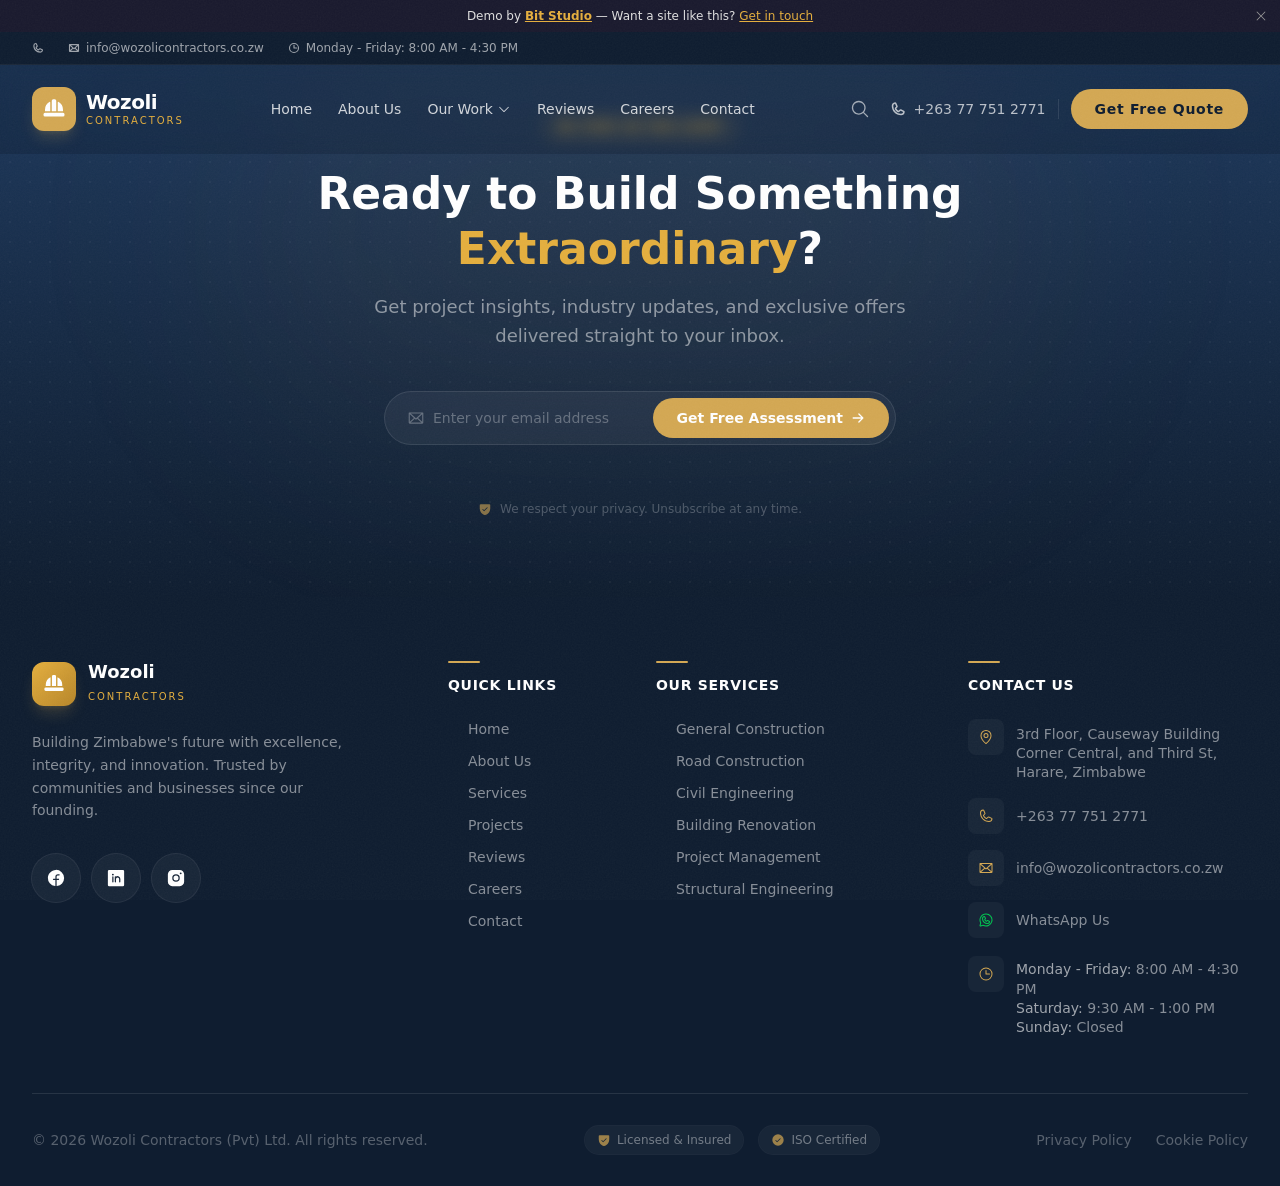
==== index.html @ b837f7a2 "Bit Studio deploy" ====
<!DOCTYPE html>
<html lang="en">
  <head>
    <meta charset="UTF-8" />
    <link rel="icon" type="image/svg+xml" href="/favicon.svg" />
    <meta name="viewport" content="width=device-width, initial-scale=1.0" />
    <meta name="description" content="Marine Centre has been Zimbabwe's Yamaha outboard agent and boat dealership for over four decades. Every lake, since '78." />
    <meta name="keywords" content="Marine Centre, Yamaha outboard Zimbabwe, boat dealership Harare, Kariba boats" />
    <meta property="og:title" content="Marine Centre — Every Zimbabwean Lake, Since '78" />
    <meta property="og:description" content="Zimbabwe's heritage Yamaha outboard agent and boat dealership." />
    <meta property="og:image" content="https://images.unsplash.com/photo-1504307651254-35680f356dfd?w=1200" />
    <meta property="og:type" content="website" />
    <meta name="twitter:card" content="summary_large_image" />
    <title>Marine Centre — Yamaha Outboards & Boats | Zimbabwe</title>
    <link rel="preconnect" href="https://fonts.googleapis.com" />
    <link rel="preconnect" href="https://fonts.gstatic.com" crossorigin />
    <link href="https://fonts.googleapis.com/css2?family=Newsreader:ital,wght@0,400;0,500;0,600;0,700;1,400;1,500&family=Inter:wght@300;400;500;600;700&family=JetBrains+Mono:wght@400;500&display=swap" rel="stylesheet" />
    <script type="module" crossorigin src="/assets/index-SXyRCr3o.js"></script>
    <link rel="stylesheet" crossorigin href="/assets/index-DjnCHHVt.css">
  </head>
  <body>
    <div id="root"></div>
  </body>
</html>
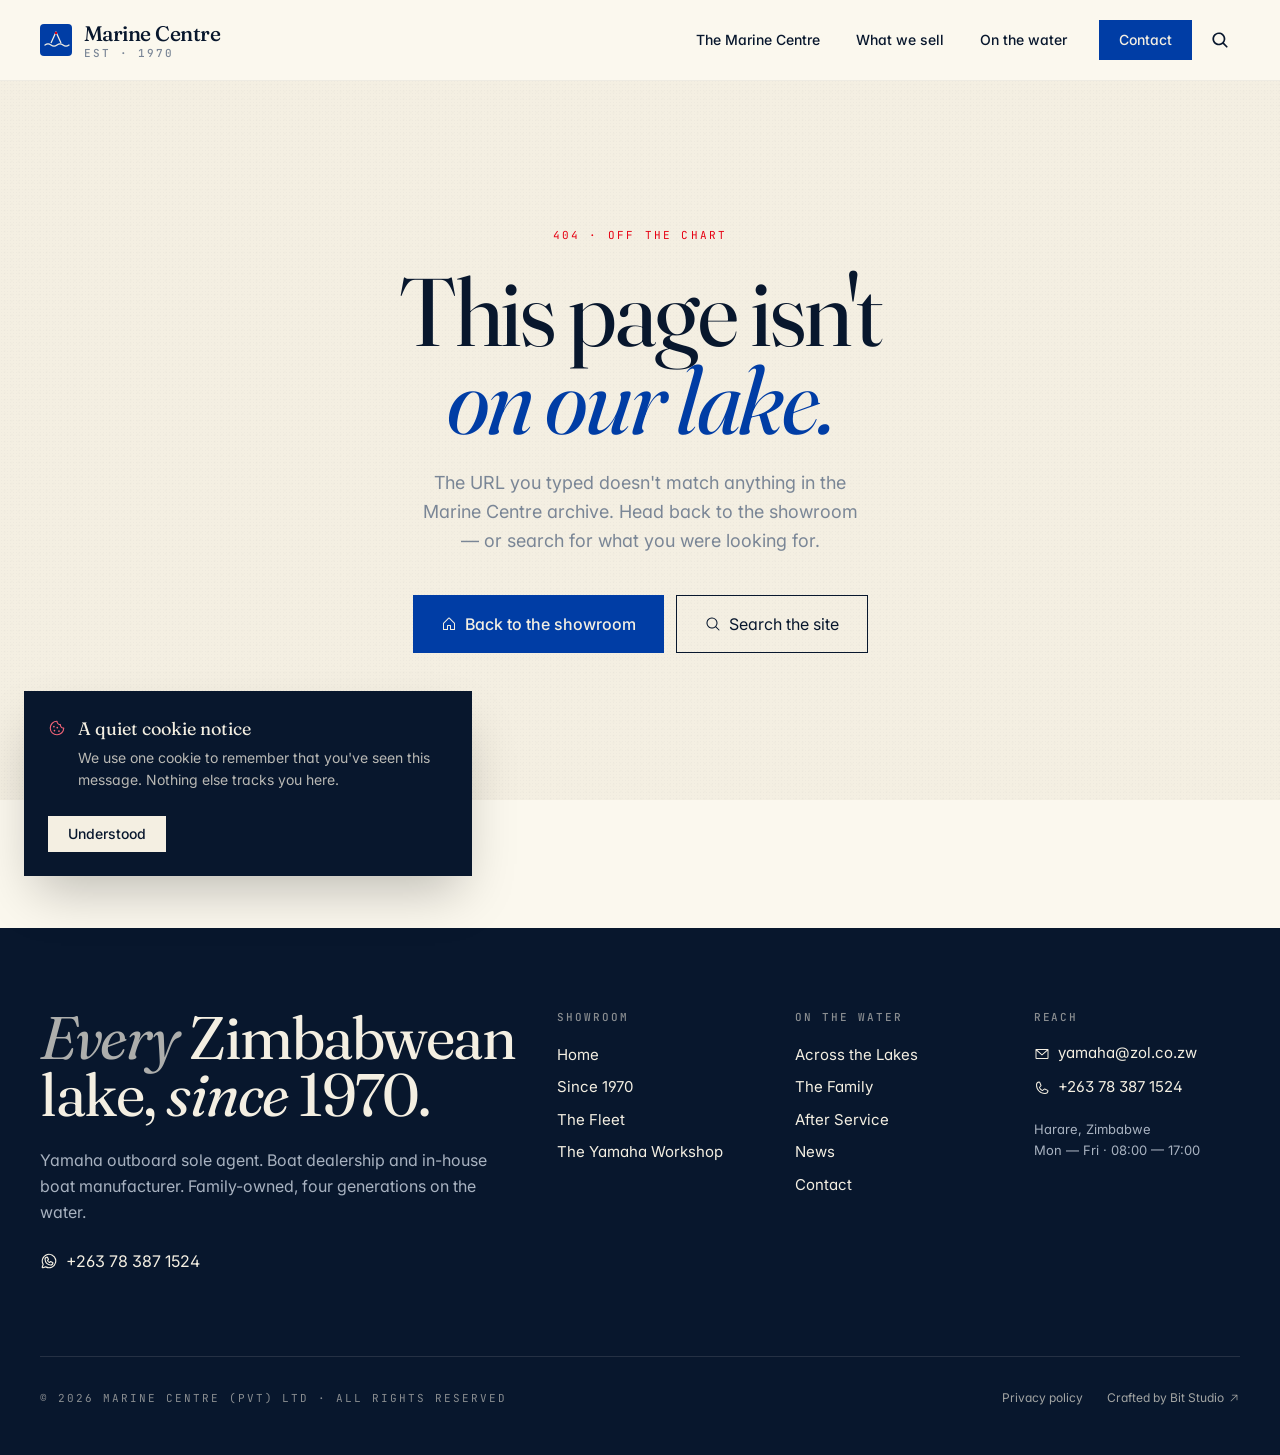
==== commit cc0acc14: "Bespoke rebuild — pilot wave" ====
--- a/index.html
+++ b/index.html
@@ -1,24 +1,66 @@
-<!DOCTYPE html>
-<html lang="en">
-  <head>
-    <meta charset="UTF-8" />
-    <link rel="icon" type="image/svg+xml" href="/favicon.svg" />
-    <meta name="viewport" content="width=device-width, initial-scale=1.0" />
-    <meta name="description" content="Marine Centre has been Zimbabwe's Yamaha outboard agent and boat dealership for over four decades. Every lake, since '78." />
-    <meta name="keywords" content="Marine Centre, Yamaha outboard Zimbabwe, boat dealership Harare, Kariba boats" />
-    <meta property="og:title" content="Marine Centre — Every Zimbabwean Lake, Since '78" />
-    <meta property="og:description" content="Zimbabwe's heritage Yamaha outboard agent and boat dealership." />
-    <meta property="og:image" content="https://images.unsplash.com/photo-1504307651254-35680f356dfd?w=1200" />
-    <meta property="og:type" content="website" />
-    <meta name="twitter:card" content="summary_large_image" />
-    <title>Marine Centre — Yamaha Outboards & Boats | Zimbabwe</title>
-    <link rel="preconnect" href="https://fonts.googleapis.com" />
-    <link rel="preconnect" href="https://fonts.gstatic.com" crossorigin />
-    <link href="https://fonts.googleapis.com/css2?family=Newsreader:ital,wght@0,400;0,500;0,600;0,700;1,400;1,500&family=Inter:wght@300;400;500;600;700&family=JetBrains+Mono:wght@400;500&display=swap" rel="stylesheet" />
-    <script type="module" crossorigin src="/assets/index-SXyRCr3o.js"></script>
-    <link rel="stylesheet" crossorigin href="/assets/index-DjnCHHVt.css">
-  </head>
-  <body>
-    <div id="root"></div>
-  </body>
-</html>
+<!DOCTYPE html>
+<html lang="en">
+  <head>
+    <meta charset="UTF-8" />
+    <link rel="icon" type="image/svg+xml" href="/favicon.svg" />
+    <meta name="viewport" content="width=device-width, initial-scale=1.0, viewport-fit=cover" />
+    <meta name="theme-color" content="#003DA5" />
+
+    <title>Marine Centre — Yamaha Outboard Sole Agent & Boat Dealer | Since 1970 | Kariba · Chivero · Mazvikadei · Mutirikwi</title>
+    <meta name="description" content="Family-owned since 1970. Zimbabwe's Yamaha outboard sole agent and boat dealer. Boats for every inland lake — Kariba, Mazvikadei, Chivero, Mutirikwi — built, sold and serviced under one roof." />
+    <meta name="keywords" content="Marine Centre Zimbabwe, Yamaha outboard Zimbabwe, boat dealer Harare, Lake Kariba boats, fishing boats Zimbabwe, boat manufacturing Zimbabwe, outboard service Harare, Mazvikadei boats, Lake Chivero boats" />
+    <meta name="author" content="Marine Centre (Pvt) Ltd" />
+    <meta name="robots" content="index, follow" />
+
+    <!-- Open Graph -->
+    <meta property="og:type" content="website" />
+    <meta property="og:site_name" content="Marine Centre" />
+    <meta property="og:title" content="Marine Centre — Every Zimbabwean Lake, Since 1970" />
+    <meta property="og:description" content="Yamaha outboard sole agent. Family-owned boat dealership and in-house boat manufacturer. Every Zim lake — Kariba, Chivero, Mazvikadei, Mutirikwi." />
+    <meta property="og:image" content="https://images.unsplash.com/photo-1761539808561-54353d10a94a?auto=format&fit=crop&w=1200&q=80" />
+    <meta property="og:url" content="https://marinecentre.co.zw" />
+
+    <!-- Twitter -->
+    <meta name="twitter:card" content="summary_large_image" />
+    <meta name="twitter:title" content="Marine Centre — Yamaha Outboard Sole Agent, Since 1970" />
+    <meta name="twitter:description" content="Family-owned boats for every Zim inland lake. Built, sold and serviced under one roof." />
+    <meta name="twitter:image" content="https://images.unsplash.com/photo-1761539808561-54353d10a94a?auto=format&fit=crop&w=1200&q=80" />
+
+    <!-- Preconnect fonts -->
+    <link rel="preconnect" href="https://fonts.googleapis.com" />
+    <link rel="preconnect" href="https://fonts.gstatic.com" crossorigin />
+    <link href="https://fonts.googleapis.com/css2?family=Fraunces:ital,opsz,wght@0,9..144,300;0,9..144,400;0,9..144,500;0,9..144,600;0,9..144,700;1,9..144,400;1,9..144,500&family=Inter:wght@300;400;500;600;700&family=JetBrains+Mono:wght@400;500&display=swap" rel="stylesheet" />
+
+    <!-- JSON-LD Structured Data -->
+    <script type="application/ld+json">
+      {
+        "@context": "https://schema.org",
+        "@type": "AutomotiveBusiness",
+        "name": "Marine Centre",
+        "alternateName": "Marine Centre (Pvt) Ltd",
+        "url": "https://marinecentre.co.zw",
+        "logo": "/favicon.svg",
+        "description": "Family-owned since 1970. Yamaha outboard sole agent. Boat dealer and in-house boat manufacturer serving every Zimbabwean inland lake.",
+        "foundingDate": "1970",
+        "address": {
+          "@type": "PostalAddress",
+          "addressLocality": "Harare",
+          "addressCountry": "ZW"
+        },
+        "telephone": "+263783871524",
+        "email": "yamaha@zol.co.zw",
+        "areaServed": [
+          { "@type": "Place", "name": "Lake Kariba" },
+          { "@type": "Place", "name": "Lake Chivero" },
+          { "@type": "Place", "name": "Lake Mazvikadei" },
+          { "@type": "Place", "name": "Lake Mutirikwi" }
+        ]
+      }
+    </script>
+    <script type="module" crossorigin src="/assets/index-BqfoINPs.js"></script>
+    <link rel="stylesheet" crossorigin href="/assets/index-CmX9OqtF.css">
+  </head>
+  <body>
+    <div id="root"></div>
+  </body>
+</html>
--- a/assets/index-CmX9OqtF.css
+++ b/assets/index-CmX9OqtF.css
@@ -0,0 +1 @@
+/*! tailwindcss v4.3.0 | MIT License | https://tailwindcss.com */@layer properties{@supports (((-webkit-hyphens:none)) and (not (margin-trim:inline))) or ((-moz-orient:inline) and (not (color:rgb(from red r g b)))){*,:before,:after,::backdrop{--tw-rotate-x:initial;--tw-rotate-y:initial;--tw-rotate-z:initial;--tw-skew-x:initial;--tw-skew-y:initial;--tw-space-y-reverse:0;--tw-border-style:solid;--tw-gradient-position:initial;--tw-gradient-from:#0000;--tw-gradient-via:#0000;--tw-gradient-to:#0000;--tw-gradient-stops:initial;--tw-gradient-via-stops:initial;--tw-gradient-from-position:0%;--tw-gradient-via-position:50%;--tw-gradient-to-position:100%;--tw-leading:initial;--tw-font-weight:initial;--tw-tracking:initial;--tw-shadow:0 0 #0000;--tw-shadow-color:initial;--tw-shadow-alpha:100%;--tw-inset-shadow:0 0 #0000;--tw-inset-shadow-color:initial;--tw-inset-shadow-alpha:100%;--tw-ring-color:initial;--tw-ring-shadow:0 0 #0000;--tw-inset-ring-color:initial;--tw-inset-ring-shadow:0 0 #0000;--tw-ring-inset:initial;--tw-ring-offset-width:0px;--tw-ring-offset-color:#fff;--tw-ring-offset-shadow:0 0 #0000;--tw-outline-style:solid;--tw-backdrop-blur:initial;--tw-backdrop-brightness:initial;--tw-backdrop-contrast:initial;--tw-backdrop-grayscale:initial;--tw-backdrop-hue-rotate:initial;--tw-backdrop-invert:initial;--tw-backdrop-opacity:initial;--tw-backdrop-saturate:initial;--tw-backdrop-sepia:initial;--tw-duration:initial;--tw-scale-x:1;--tw-scale-y:1;--tw-scale-z:1}}}@layer theme{:root,:host{--font-sans:"Inter", system-ui, -apple-system, sans-serif;--font-mono:"JetBrains Mono", ui-monospace, "SF Mono", Menlo, monospace;--color-black:#000;--color-white:#fff;--spacing:.25rem;--container-sm:24rem;--container-md:28rem;--container-xl:36rem;--container-2xl:42rem;--container-3xl:48rem;--container-4xl:56rem;--container-5xl:64rem;--text-sm:.875rem;--text-sm--line-height:calc(1.25 / .875);--text-base:1rem;--text-base--line-height: 1.5 ;--text-lg:1.125rem;--text-lg--line-height:calc(1.75 / 1.125);--text-xl:1.25rem;--text-xl--line-height:calc(1.75 / 1.25);--text-2xl:1.5rem;--text-2xl--line-height:calc(2 / 1.5);--text-3xl:1.875rem;--text-3xl--line-height: 1.2 ;--text-4xl:2.25rem;--text-4xl--line-height:calc(2.5 / 2.25);--text-5xl:3rem;--text-5xl--line-height:1;--text-6xl:3.75rem;--text-6xl--line-height:1;--text-7xl:4.5rem;--text-7xl--line-height:1;--text-8xl:6rem;--text-8xl--line-height:1;--font-weight-medium:500;--tracking-tight:-.025em;--leading-tight:1.25;--leading-relaxed:1.625;--radius-sm:.25rem;--blur-sm:8px;--blur-md:12px;--default-transition-duration:.15s;--default-transition-timing-function:cubic-bezier(.4, 0, .2, 1);--default-font-family:var(--font-sans);--default-mono-font-family:var(--font-mono);--color-ink:#08172d;--color-navy:#003da5;--color-navy-2:#0a2a6e;--color-red:#e60012;--color-red-soft:#f26478;--color-cream:#f4efe2;--color-paper:#fbf8ee;--color-steel:#7a8696;--color-steel-2:#a8b2c0;--font-display:"Fraunces", "Times New Roman", serif}}@layer base{*,:after,:before,::backdrop{box-sizing:border-box;border:0 solid;margin:0;padding:0}::file-selector-button{box-sizing:border-box;border:0 solid;margin:0;padding:0}html,:host{-webkit-text-size-adjust:100%;-moz-tab-size:4;tab-size:4;line-height:1.5;font-family:var(--default-font-family,ui-sans-serif, system-ui, sans-serif, "Apple Color Emoji", "Segoe UI Emoji", "Segoe UI Symbol", "Noto Color Emoji");font-feature-settings:var(--default-font-feature-settings,normal);font-variation-settings:var(--default-font-variation-settings,normal);-webkit-tap-highlight-color:transparent}hr{height:0;color:inherit;border-top-width:1px}abbr:where([title]){-webkit-text-decoration:underline dotted;text-decoration:underline dotted}h1,h2,h3,h4,h5,h6{font-size:inherit;font-weight:inherit}a{color:inherit;-webkit-text-decoration:inherit;text-decoration:inherit}b,strong{font-weight:bolder}code,kbd,samp,pre{font-family:var(--default-mono-font-family,ui-monospace, SFMono-Regular, Menlo, Monaco, Consolas, "Liberation Mono", "Courier New", monospace);font-feature-settings:var(--default-mono-font-feature-settings,normal);font-variation-settings:var(--default-mono-font-variation-settings,normal);font-size:1em}small{font-size:80%}sub,sup{vertical-align:baseline;font-size:75%;line-height:0;position:relative}sub{bottom:-.25em}sup{top:-.5em}table{text-indent:0;border-color:inherit;border-collapse:collapse}:-moz-focusring{outline:auto}progress{vertical-align:baseline}summary{display:list-item}ol,ul,menu{list-style:none}img,svg,video,canvas,audio,iframe,embed,object{vertical-align:middle;display:block}img,video{max-width:100%;height:auto}button,input,select,optgroup,textarea{font:inherit;font-feature-settings:inherit;font-variation-settings:inherit;letter-spacing:inherit;color:inherit;opacity:1;background-color:#0000;border-radius:0}::file-selector-button{font:inherit;font-feature-settings:inherit;font-variation-settings:inherit;letter-spacing:inherit;color:inherit;opacity:1;background-color:#0000;border-radius:0}:where(select:is([multiple],[size])) optgroup{font-weight:bolder}:where(select:is([multiple],[size])) optgroup option{padding-inline-start:20px}::file-selector-button{margin-inline-end:4px}::placeholder{opacity:1}@supports (not ((-webkit-appearance:-apple-pay-button))) or (contain-intrinsic-size:1px){::placeholder{color:currentColor}@supports (color:color-mix(in lab,red,red)){::placeholder{color:color-mix(in oklab,currentcolor 50%,transparent)}}}textarea{resize:vertical}::-webkit-search-decoration{-webkit-appearance:none}::-webkit-date-and-time-value{min-height:1lh;text-align:inherit}::-webkit-datetime-edit{display:inline-flex}::-webkit-datetime-edit-fields-wrapper{padding:0}::-webkit-datetime-edit{padding-block:0}::-webkit-datetime-edit-year-field{padding-block:0}::-webkit-datetime-edit-month-field{padding-block:0}::-webkit-datetime-edit-day-field{padding-block:0}::-webkit-datetime-edit-hour-field{padding-block:0}::-webkit-datetime-edit-minute-field{padding-block:0}::-webkit-datetime-edit-second-field{padding-block:0}::-webkit-datetime-edit-millisecond-field{padding-block:0}::-webkit-datetime-edit-meridiem-field{padding-block:0}::-webkit-calendar-picker-indicator{line-height:1}:-moz-ui-invalid{box-shadow:none}button,input:where([type=button],[type=reset],[type=submit]){-webkit-appearance:button;-moz-appearance:button;appearance:button}::file-selector-button{-webkit-appearance:button;-moz-appearance:button;appearance:button}::-webkit-inner-spin-button{height:auto}::-webkit-outer-spin-button{height:auto}[hidden]:where(:not([hidden=until-found])){display:none!important}html{scroll-behavior:smooth;-webkit-text-size-adjust:100%}body{font-family:var(--font-sans);color:var(--color-ink);background:var(--color-paper);font-feature-settings:"ss01","cv11";-webkit-font-smoothing:antialiased}h1,h2,h3,h4,h5{font-family:var(--font-display);letter-spacing:-.015em;font-feature-settings:"ss01"}::selection{background:var(--color-navy);color:var(--color-cream)}}@layer components;@layer utilities{.pointer-events-none{pointer-events:none}.visible{visibility:visible}.absolute{position:absolute}.fixed{position:fixed}.relative{position:relative}.static{position:static}.sticky{position:sticky}.inset-0{inset:calc(var(--spacing) * 0)}.top-0{top:calc(var(--spacing) * 0)}.top-2{top:calc(var(--spacing) * 2)}.top-12{top:calc(var(--spacing) * 12)}.top-full{top:100%}.right-0{right:calc(var(--spacing) * 0)}.right-4{right:calc(var(--spacing) * 4)}.right-6{right:calc(var(--spacing) * 6)}.right-12{right:calc(var(--spacing) * 12)}.bottom-0{bottom:calc(var(--spacing) * 0)}.bottom-4{bottom:calc(var(--spacing) * 4)}.bottom-6{bottom:calc(var(--spacing) * 6)}.-left-12{left:calc(var(--spacing) * -12)}.-left-\[44px\]{left:-44px}.left-0{left:calc(var(--spacing) * 0)}.left-4{left:calc(var(--spacing) * 4)}.z-0{z-index:0}.z-10{z-index:10}.z-20{z-index:20}.z-40{z-index:40}.z-50{z-index:50}.z-\[60\]{z-index:60}.z-\[70\]{z-index:70}.order-1{order:1}.order-2{order:2}.col-span-2{grid-column:span 2/span 2}.mx-2{margin-inline:calc(var(--spacing) * 2)}.mx-auto{margin-inline:auto}.mt-0\.5{margin-top:calc(var(--spacing) * .5)}.mt-1{margin-top:calc(var(--spacing) * 1)}.mt-2{margin-top:calc(var(--spacing) * 2)}.mt-3{margin-top:calc(var(--spacing) * 3)}.mt-4{margin-top:calc(var(--spacing) * 4)}.mt-6{margin-top:calc(var(--spacing) * 6)}.mt-8{margin-top:calc(var(--spacing) * 8)}.mt-10{margin-top:calc(var(--spacing) * 10)}.mt-12{margin-top:calc(var(--spacing) * 12)}.mt-20{margin-top:calc(var(--spacing) * 20)}.mt-32{margin-top:calc(var(--spacing) * 32)}.mt-\[1px\]{margin-top:1px}.mt-\[2px\]{margin-top:2px}.mb-1{margin-bottom:calc(var(--spacing) * 1)}.mb-1\.5{margin-bottom:calc(var(--spacing) * 1.5)}.mb-2{margin-bottom:calc(var(--spacing) * 2)}.mb-3{margin-bottom:calc(var(--spacing) * 3)}.mb-4{margin-bottom:calc(var(--spacing) * 4)}.mb-5{margin-bottom:calc(var(--spacing) * 5)}.mb-6{margin-bottom:calc(var(--spacing) * 6)}.mb-8{margin-bottom:calc(var(--spacing) * 8)}.mb-10{margin-bottom:calc(var(--spacing) * 10)}.mb-12{margin-bottom:calc(var(--spacing) * 12)}.mb-16{margin-bottom:calc(var(--spacing) * 16)}.mb-20{margin-bottom:calc(var(--spacing) * 20)}.ml-1{margin-left:calc(var(--spacing) * 1)}.ml-3{margin-left:calc(var(--spacing) * 3)}.line-clamp-3{-webkit-line-clamp:3;-webkit-box-orient:vertical;display:-webkit-box;overflow:hidden}.block{display:block}.flex{display:flex}.grid{display:grid}.hidden{display:none}.inline-block{display:inline-block}.inline-flex{display:inline-flex}.table{display:table}.aspect-\[4\/3\]{aspect-ratio:4/3}.aspect-\[4\/5\]{aspect-ratio:4/5}.aspect-\[5\/4\]{aspect-ratio:5/4}.aspect-\[16\/9\]{aspect-ratio:16/9}.aspect-\[16\/10\]{aspect-ratio:16/10}.aspect-\[16\/11\]{aspect-ratio:16/11}.h-3{height:calc(var(--spacing) * 3)}.h-10{height:calc(var(--spacing) * 10)}.h-12{height:calc(var(--spacing) * 12)}.h-\[2px\]{height:2px}.h-\[68px\]{height:68px}.h-full{height:100%}.h-px{height:1px}.max-h-\[60vh\]{max-height:60vh}.max-h-\[85vh\]{max-height:85vh}.min-h-\[60vh\]{min-height:60vh}.min-h-\[80vh\]{min-height:80vh}.min-h-\[100vh\]{min-height:100vh}.min-h-\[320px\]{min-height:320px}.min-h-\[500px\]{min-height:500px}.min-h-screen{min-height:100vh}.w-3{width:calc(var(--spacing) * 3)}.w-8{width:calc(var(--spacing) * 8)}.w-10{width:calc(var(--spacing) * 10)}.w-12{width:calc(var(--spacing) * 12)}.w-full{width:100%}.w-px{width:1px}.max-w-2xl{max-width:var(--container-2xl)}.max-w-3xl{max-width:var(--container-3xl)}.max-w-4xl{max-width:var(--container-4xl)}.max-w-5xl{max-width:var(--container-5xl)}.max-w-\[1100px\]{max-width:1100px}.max-w-\[1300px\]{max-width:1300px}.max-w-\[1500px\]{max-width:1500px}.max-w-md{max-width:var(--container-md)}.max-w-sm{max-width:var(--container-sm)}.max-w-xl{max-width:var(--container-xl)}.min-w-\[280px\]{min-width:280px}.flex-1{flex:1}.flex-shrink-0{flex-shrink:0}.transform{transform:var(--tw-rotate-x,) var(--tw-rotate-y,) var(--tw-rotate-z,) var(--tw-skew-x,) var(--tw-skew-y,)}.cursor-pointer{cursor:pointer}.resize-y{resize:vertical}.scroll-mt-32{scroll-margin-top:calc(var(--spacing) * 32)}.grid-cols-2{grid-template-columns:repeat(2,minmax(0,1fr))}.flex-col{flex-direction:column}.flex-wrap{flex-wrap:wrap}.items-center{align-items:center}.items-end{align-items:flex-end}.items-start{align-items:flex-start}.justify-between{justify-content:space-between}.justify-center{justify-content:center}.justify-end{justify-content:flex-end}.gap-0{gap:calc(var(--spacing) * 0)}.gap-1{gap:calc(var(--spacing) * 1)}.gap-1\.5{gap:calc(var(--spacing) * 1.5)}.gap-2{gap:calc(var(--spacing) * 2)}.gap-3{gap:calc(var(--spacing) * 3)}.gap-4{gap:calc(var(--spacing) * 4)}.gap-6{gap:calc(var(--spacing) * 6)}.gap-8{gap:calc(var(--spacing) * 8)}.gap-10{gap:calc(var(--spacing) * 10)}.gap-px{gap:1px}:where(.space-y-1>:not(:last-child)){--tw-space-y-reverse:0;margin-block-start:calc(calc(var(--spacing) * 1) * var(--tw-space-y-reverse));margin-block-end:calc(calc(var(--spacing) * 1) * calc(1 - var(--tw-space-y-reverse)))}:where(.space-y-2>:not(:last-child)){--tw-space-y-reverse:0;margin-block-start:calc(calc(var(--spacing) * 2) * var(--tw-space-y-reverse));margin-block-end:calc(calc(var(--spacing) * 2) * calc(1 - var(--tw-space-y-reverse)))}:where(.space-y-3>:not(:last-child)){--tw-space-y-reverse:0;margin-block-start:calc(calc(var(--spacing) * 3) * var(--tw-space-y-reverse));margin-block-end:calc(calc(var(--spacing) * 3) * calc(1 - var(--tw-space-y-reverse)))}:where(.space-y-4>:not(:last-child)){--tw-space-y-reverse:0;margin-block-start:calc(calc(var(--spacing) * 4) * var(--tw-space-y-reverse));margin-block-end:calc(calc(var(--spacing) * 4) * calc(1 - var(--tw-space-y-reverse)))}:where(.space-y-5>:not(:last-child)){--tw-space-y-reverse:0;margin-block-start:calc(calc(var(--spacing) * 5) * var(--tw-space-y-reverse));margin-block-end:calc(calc(var(--spacing) * 5) * calc(1 - var(--tw-space-y-reverse)))}:where(.space-y-6>:not(:last-child)){--tw-space-y-reverse:0;margin-block-start:calc(calc(var(--spacing) * 6) * var(--tw-space-y-reverse));margin-block-end:calc(calc(var(--spacing) * 6) * calc(1 - var(--tw-space-y-reverse)))}:where(.space-y-20>:not(:last-child)){--tw-space-y-reverse:0;margin-block-start:calc(calc(var(--spacing) * 20) * var(--tw-space-y-reverse));margin-block-end:calc(calc(var(--spacing) * 20) * calc(1 - var(--tw-space-y-reverse)))}:where(.space-y-24>:not(:last-child)){--tw-space-y-reverse:0;margin-block-start:calc(calc(var(--spacing) * 24) * var(--tw-space-y-reverse));margin-block-end:calc(calc(var(--spacing) * 24) * calc(1 - var(--tw-space-y-reverse)))}.overflow-hidden{overflow:hidden}.overflow-x-auto{overflow-x:auto}.overflow-y-auto{overflow-y:auto}.rounded-full{border-radius:3.40282e38px}.rounded-sm{border-radius:var(--radius-sm)}.border{border-style:var(--tw-border-style);border-width:1px}.border-y{border-block-style:var(--tw-border-style);border-block-width:1px}.border-t{border-top-style:var(--tw-border-style);border-top-width:1px}.border-b{border-bottom-style:var(--tw-border-style);border-bottom-width:1px}.border-l-2{border-left-style:var(--tw-border-style);border-left-width:2px}.border-\[var\(--color-cream\)\]\/12{border-color:#f4efe21f}@supports (color:color-mix(in lab,red,red)){.border-\[var\(--color-cream\)\]\/12{border-color:color-mix(in oklab,var(--color-cream) 12%,transparent)}}.border-\[var\(--color-cream\)\]\/15{border-color:#f4efe226}@supports (color:color-mix(in lab,red,red)){.border-\[var\(--color-cream\)\]\/15{border-color:color-mix(in oklab,var(--color-cream) 15%,transparent)}}.border-\[var\(--color-cream\)\]\/40{border-color:#f4efe266}@supports (color:color-mix(in lab,red,red)){.border-\[var\(--color-cream\)\]\/40{border-color:color-mix(in oklab,var(--color-cream) 40%,transparent)}}.border-\[var\(--color-cream\)\]\/50{border-color:#f4efe280}@supports (color:color-mix(in lab,red,red)){.border-\[var\(--color-cream\)\]\/50{border-color:color-mix(in oklab,var(--color-cream) 50%,transparent)}}.border-\[var\(--color-ink\)\]{border-color:var(--color-ink)}.border-\[var\(--color-ink\)\]\/15{border-color:#08172d26}@supports (color:color-mix(in lab,red,red)){.border-\[var\(--color-ink\)\]\/15{border-color:color-mix(in oklab,var(--color-ink) 15%,transparent)}}.border-\[var\(--color-red\)\]{border-color:var(--color-red)}.border-black\/5{border-color:#0000000d}@supports (color:color-mix(in lab,red,red)){.border-black\/5{border-color:color-mix(in oklab,var(--color-black) 5%,transparent)}}.border-black\/8{border-color:#00000014}@supports (color:color-mix(in lab,red,red)){.border-black\/8{border-color:color-mix(in oklab,var(--color-black) 8%,transparent)}}.border-black\/10{border-color:#0000001a}@supports (color:color-mix(in lab,red,red)){.border-black\/10{border-color:color-mix(in oklab,var(--color-black) 10%,transparent)}}.border-black\/15{border-color:#00000026}@supports (color:color-mix(in lab,red,red)){.border-black\/15{border-color:color-mix(in oklab,var(--color-black) 15%,transparent)}}.bg-\[\#25D366\]{background-color:#25d366}.bg-\[var\(--color-cream\)\]{background-color:var(--color-cream)}.bg-\[var\(--color-cream\)\]\/10{background-color:#f4efe21a}@supports (color:color-mix(in lab,red,red)){.bg-\[var\(--color-cream\)\]\/10{background-color:color-mix(in oklab,var(--color-cream) 10%,transparent)}}.bg-\[var\(--color-ink\)\]{background-color:var(--color-ink)}.bg-\[var\(--color-ink\)\]\/20{background-color:#08172d33}@supports (color:color-mix(in lab,red,red)){.bg-\[var\(--color-ink\)\]\/20{background-color:color-mix(in oklab,var(--color-ink) 20%,transparent)}}.bg-\[var\(--color-ink\)\]\/72{background-color:#08172db8}@supports (color:color-mix(in lab,red,red)){.bg-\[var\(--color-ink\)\]\/72{background-color:color-mix(in oklab,var(--color-ink) 72%,transparent)}}.bg-\[var\(--color-navy\)\]{background-color:var(--color-navy)}.bg-\[var\(--color-navy\)\]\/70{background-color:#003da5b3}@supports (color:color-mix(in lab,red,red)){.bg-\[var\(--color-navy\)\]\/70{background-color:color-mix(in oklab,var(--color-navy) 70%,transparent)}}.bg-\[var\(--color-navy-2\)\]{background-color:var(--color-navy-2)}.bg-\[var\(--color-paper\)\]{background-color:var(--color-paper)}.bg-\[var\(--color-paper\)\]\/95{background-color:#fbf8eef2}@supports (color:color-mix(in lab,red,red)){.bg-\[var\(--color-paper\)\]\/95{background-color:color-mix(in oklab,var(--color-paper) 95%,transparent)}}.bg-\[var\(--color-red\)\]{background-color:var(--color-red)}.bg-\[var\(--color-red-soft\)\]{background-color:var(--color-red-soft)}.bg-black\/8{background-color:#00000014}@supports (color:color-mix(in lab,red,red)){.bg-black\/8{background-color:color-mix(in oklab,var(--color-black) 8%,transparent)}}.bg-black\/10{background-color:#0000001a}@supports (color:color-mix(in lab,red,red)){.bg-black\/10{background-color:color-mix(in oklab,var(--color-black) 10%,transparent)}}.bg-black\/70{background-color:#000000b3}@supports (color:color-mix(in lab,red,red)){.bg-black\/70{background-color:color-mix(in oklab,var(--color-black) 70%,transparent)}}.bg-transparent{background-color:#0000}.bg-white{background-color:var(--color-white)}.bg-gradient-to-b{--tw-gradient-position:to bottom in oklab;background-image:linear-gradient(var(--tw-gradient-stops))}.bg-gradient-to-r{--tw-gradient-position:to right in oklab;background-image:linear-gradient(var(--tw-gradient-stops))}.bg-gradient-to-t{--tw-gradient-position:to top in oklab;background-image:linear-gradient(var(--tw-gradient-stops))}.from-\[var\(--color-ink\)\]{--tw-gradient-from:var(--color-ink);--tw-gradient-stops:var(--tw-gradient-via-stops,var(--tw-gradient-position), var(--tw-gradient-from) var(--tw-gradient-from-position), var(--tw-gradient-to) var(--tw-gradient-to-position))}.from-\[var\(--color-ink\)\]\/40{--tw-gradient-from:#08172d66}@supports (color:color-mix(in lab,red,red)){.from-\[var\(--color-ink\)\]\/40{--tw-gradient-from:color-mix(in oklab, var(--color-ink) 40%, transparent)}}.from-\[var\(--color-ink\)\]\/40{--tw-gradient-stops:var(--tw-gradient-via-stops,var(--tw-gradient-position), var(--tw-gradient-from) var(--tw-gradient-from-position), var(--tw-gradient-to) var(--tw-gradient-to-position))}.from-\[var\(--color-ink\)\]\/95{--tw-gradient-from:#08172df2}@supports (color:color-mix(in lab,red,red)){.from-\[var\(--color-ink\)\]\/95{--tw-gradient-from:color-mix(in oklab, var(--color-ink) 95%, transparent)}}.from-\[var\(--color-ink\)\]\/95{--tw-gradient-stops:var(--tw-gradient-via-stops,var(--tw-gradient-position), var(--tw-gradient-from) var(--tw-gradient-from-position), var(--tw-gradient-to) var(--tw-gradient-to-position))}.from-\[var\(--color-red\)\]\/80{--tw-gradient-from:#e60012cc}@supports (color:color-mix(in lab,red,red)){.from-\[var\(--color-red\)\]\/80{--tw-gradient-from:color-mix(in oklab, var(--color-red) 80%, transparent)}}.from-\[var\(--color-red\)\]\/80{--tw-gradient-stops:var(--tw-gradient-via-stops,var(--tw-gradient-position), var(--tw-gradient-from) var(--tw-gradient-from-position), var(--tw-gradient-to) var(--tw-gradient-to-position))}.via-\[var\(--color-ink\)\]\/40{--tw-gradient-via:#08172d66}@supports (color:color-mix(in lab,red,red)){.via-\[var\(--color-ink\)\]\/40{--tw-gradient-via:color-mix(in oklab, var(--color-ink) 40%, transparent)}}.via-\[var\(--color-ink\)\]\/40{--tw-gradient-via-stops:var(--tw-gradient-position), var(--tw-gradient-from) var(--tw-gradient-from-position), var(--tw-gradient-via) var(--tw-gradient-via-position), var(--tw-gradient-to) var(--tw-gradient-to-position);--tw-gradient-stops:var(--tw-gradient-via-stops)}.via-\[var\(--color-ink\)\]\/55{--tw-gradient-via:#08172d8c}@supports (color:color-mix(in lab,red,red)){.via-\[var\(--color-ink\)\]\/55{--tw-gradient-via:color-mix(in oklab, var(--color-ink) 55%, transparent)}}.via-\[var\(--color-ink\)\]\/55{--tw-gradient-via-stops:var(--tw-gradient-position), var(--tw-gradient-from) var(--tw-gradient-from-position), var(--tw-gradient-via) var(--tw-gradient-via-position), var(--tw-gradient-to) var(--tw-gradient-to-position);--tw-gradient-stops:var(--tw-gradient-via-stops)}.via-\[var\(--color-red\)\]\/40{--tw-gradient-via:#e6001266}@supports (color:color-mix(in lab,red,red)){.via-\[var\(--color-red\)\]\/40{--tw-gradient-via:color-mix(in oklab, var(--color-red) 40%, transparent)}}.via-\[var\(--color-red\)\]\/40{--tw-gradient-via-stops:var(--tw-gradient-position), var(--tw-gradient-from) var(--tw-gradient-from-position), var(--tw-gradient-via) var(--tw-gradient-via-position), var(--tw-gradient-to) var(--tw-gradient-to-position);--tw-gradient-stops:var(--tw-gradient-via-stops)}.to-\[var\(--color-ink\)\]\/15{--tw-gradient-to:#08172d26}@supports (color:color-mix(in lab,red,red)){.to-\[var\(--color-ink\)\]\/15{--tw-gradient-to:color-mix(in oklab, var(--color-ink) 15%, transparent)}}.to-\[var\(--color-ink\)\]\/15{--tw-gradient-stops:var(--tw-gradient-via-stops,var(--tw-gradient-position), var(--tw-gradient-from) var(--tw-gradient-from-position), var(--tw-gradient-to) var(--tw-gradient-to-position))}.to-\[var\(--color-ink\)\]\/30{--tw-gradient-to:#08172d4d}@supports (color:color-mix(in lab,red,red)){.to-\[var\(--color-ink\)\]\/30{--tw-gradient-to:color-mix(in oklab, var(--color-ink) 30%, transparent)}}.to-\[var\(--color-ink\)\]\/30{--tw-gradient-stops:var(--tw-gradient-via-stops,var(--tw-gradient-position), var(--tw-gradient-from) var(--tw-gradient-from-position), var(--tw-gradient-to) var(--tw-gradient-to-position))}.to-\[var\(--color-ink\)\]\/95{--tw-gradient-to:#08172df2}@supports (color:color-mix(in lab,red,red)){.to-\[var\(--color-ink\)\]\/95{--tw-gradient-to:color-mix(in oklab, var(--color-ink) 95%, transparent)}}.to-\[var\(--color-ink\)\]\/95{--tw-gradient-stops:var(--tw-gradient-via-stops,var(--tw-gradient-position), var(--tw-gradient-from) var(--tw-gradient-from-position), var(--tw-gradient-to) var(--tw-gradient-to-position))}.to-transparent{--tw-gradient-to:transparent;--tw-gradient-stops:var(--tw-gradient-via-stops,var(--tw-gradient-position), var(--tw-gradient-from) var(--tw-gradient-from-position), var(--tw-gradient-to) var(--tw-gradient-to-position))}.object-cover{object-fit:cover}.object-center{object-position:center}.p-1{padding:calc(var(--spacing) * 1)}.p-5{padding:calc(var(--spacing) * 5)}.p-6{padding:calc(var(--spacing) * 6)}.p-7{padding:calc(var(--spacing) * 7)}.p-8{padding:calc(var(--spacing) * 8)}.p-10{padding:calc(var(--spacing) * 10)}.px-4{padding-inline:calc(var(--spacing) * 4)}.px-5{padding-inline:calc(var(--spacing) * 5)}.px-6{padding-inline:calc(var(--spacing) * 6)}.px-7{padding-inline:calc(var(--spacing) * 7)}.py-2{padding-block:calc(var(--spacing) * 2)}.py-2\.5{padding-block:calc(var(--spacing) * 2.5)}.py-3{padding-block:calc(var(--spacing) * 3)}.py-3\.5{padding-block:calc(var(--spacing) * 3.5)}.py-4{padding-block:calc(var(--spacing) * 4)}.py-6{padding-block:calc(var(--spacing) * 6)}.py-8{padding-block:calc(var(--spacing) * 8)}.py-12{padding-block:calc(var(--spacing) * 12)}.py-14{padding-block:calc(var(--spacing) * 14)}.py-16{padding-block:calc(var(--spacing) * 16)}.py-20{padding-block:calc(var(--spacing) * 20)}.py-24{padding-block:calc(var(--spacing) * 24)}.pt-2{padding-top:calc(var(--spacing) * 2)}.pt-3{padding-top:calc(var(--spacing) * 3)}.pt-8{padding-top:calc(var(--spacing) * 8)}.pt-12{padding-top:calc(var(--spacing) * 12)}.pt-16{padding-top:calc(var(--spacing) * 16)}.pt-20{padding-top:calc(var(--spacing) * 20)}.pt-24{padding-top:calc(var(--spacing) * 24)}.pt-32{padding-top:calc(var(--spacing) * 32)}.pt-\[10vh\]{padding-top:10vh}.pt-\[68px\]{padding-top:68px}.pb-2{padding-bottom:calc(var(--spacing) * 2)}.pb-12{padding-bottom:calc(var(--spacing) * 12)}.pb-16{padding-bottom:calc(var(--spacing) * 16)}.pb-20{padding-bottom:calc(var(--spacing) * 20)}.pl-5{padding-left:calc(var(--spacing) * 5)}.pl-12{padding-left:calc(var(--spacing) * 12)}.text-center{text-align:center}.text-left{text-align:left}.text-right{text-align:right}.text-2xl{font-size:var(--text-2xl);line-height:var(--tw-leading,var(--text-2xl--line-height))}.text-3xl{font-size:var(--text-3xl);line-height:var(--tw-leading,var(--text-3xl--line-height))}.text-4xl{font-size:var(--text-4xl);line-height:var(--tw-leading,var(--text-4xl--line-height))}.text-5xl{font-size:var(--text-5xl);line-height:var(--tw-leading,var(--text-5xl--line-height))}.text-6xl{font-size:var(--text-6xl);line-height:var(--tw-leading,var(--text-6xl--line-height))}.text-base{font-size:var(--text-base);line-height:var(--tw-leading,var(--text-base--line-height))}.text-lg{font-size:var(--text-lg);line-height:var(--tw-leading,var(--text-lg--line-height))}.text-sm{font-size:var(--text-sm);line-height:var(--tw-leading,var(--text-sm--line-height))}.text-xl{font-size:var(--text-xl);line-height:var(--tw-leading,var(--text-xl--line-height))}.text-\[10px\]{font-size:10px}.text-\[11px\]{font-size:11px}.text-\[12px\]{font-size:12px}.text-\[13px\]{font-size:13px}.text-\[14px\]{font-size:14px}.text-\[15px\]{font-size:15px}.text-\[17px\]{font-size:17px}.text-\[19px\]{font-size:19px}.text-\[44px\]{font-size:44px}.leading-\[0\.88\]{--tw-leading:.88;line-height:.88}.leading-\[0\.92\]{--tw-leading:.92;line-height:.92}.leading-\[0\.95\]{--tw-leading:.95;line-height:.95}.leading-\[1\.2\]{--tw-leading:1.2;line-height:1.2}.leading-\[1\.05\]{--tw-leading:1.05;line-height:1.05}.leading-\[1\.25\]{--tw-leading:1.25;line-height:1.25}.leading-none{--tw-leading:1;line-height:1}.leading-relaxed{--tw-leading:var(--leading-relaxed);line-height:var(--leading-relaxed)}.leading-tight{--tw-leading:var(--leading-tight);line-height:var(--leading-tight)}.font-medium{--tw-font-weight:var(--font-weight-medium);font-weight:var(--font-weight-medium)}.tracking-\[0\.2em\]{--tw-tracking:.2em;letter-spacing:.2em}.tracking-\[0\.12em\]{--tw-tracking:.12em;letter-spacing:.12em}.tracking-\[0\.15em\]{--tw-tracking:.15em;letter-spacing:.15em}.tracking-\[0\.16em\]{--tw-tracking:.16em;letter-spacing:.16em}.tracking-\[0\.18em\]{--tw-tracking:.18em;letter-spacing:.18em}.tracking-tight{--tw-tracking:var(--tracking-tight);letter-spacing:var(--tracking-tight)}.break-all{word-break:break-all}.text-\[var\(--color-cream\)\]{color:var(--color-cream)}.text-\[var\(--color-cream\)\]\/55{color:#f4efe28c}@supports (color:color-mix(in lab,red,red)){.text-\[var\(--color-cream\)\]\/55{color:color-mix(in oklab,var(--color-cream) 55%,transparent)}}.text-\[var\(--color-cream\)\]\/65{color:#f4efe2a6}@supports (color:color-mix(in lab,red,red)){.text-\[var\(--color-cream\)\]\/65{color:color-mix(in oklab,var(--color-cream) 65%,transparent)}}.text-\[var\(--color-cream\)\]\/70{color:#f4efe2b3}@supports (color:color-mix(in lab,red,red)){.text-\[var\(--color-cream\)\]\/70{color:color-mix(in oklab,var(--color-cream) 70%,transparent)}}.text-\[var\(--color-cream\)\]\/75{color:#f4efe2bf}@supports (color:color-mix(in lab,red,red)){.text-\[var\(--color-cream\)\]\/75{color:color-mix(in oklab,var(--color-cream) 75%,transparent)}}.text-\[var\(--color-cream\)\]\/80{color:#f4efe2cc}@supports (color:color-mix(in lab,red,red)){.text-\[var\(--color-cream\)\]\/80{color:color-mix(in oklab,var(--color-cream) 80%,transparent)}}.text-\[var\(--color-cream\)\]\/85{color:#f4efe2d9}@supports (color:color-mix(in lab,red,red)){.text-\[var\(--color-cream\)\]\/85{color:color-mix(in oklab,var(--color-cream) 85%,transparent)}}.text-\[var\(--color-cream\)\]\/95{color:#f4efe2f2}@supports (color:color-mix(in lab,red,red)){.text-\[var\(--color-cream\)\]\/95{color:color-mix(in oklab,var(--color-cream) 95%,transparent)}}.text-\[var\(--color-ink\)\]{color:var(--color-ink)}.text-\[var\(--color-navy\)\]{color:var(--color-navy)}.text-\[var\(--color-red\)\]{color:var(--color-red)}.text-\[var\(--color-red-soft\)\]{color:var(--color-red-soft)}.text-\[var\(--color-steel\)\]{color:var(--color-steel)}.text-\[var\(--color-steel-2\)\]{color:var(--color-steel-2)}.text-white{color:var(--color-white)}.uppercase{text-transform:uppercase}.italic{font-style:italic}.underline{text-decoration-line:underline}.opacity-0{opacity:0}.opacity-50{opacity:.5}.opacity-60{opacity:.6}.opacity-\[0\.05\]{opacity:.05}.opacity-\[0\.18\]{opacity:.18}.shadow-2xl{--tw-shadow:0 25px 50px -12px var(--tw-shadow-color,#00000040);box-shadow:var(--tw-inset-shadow),var(--tw-inset-ring-shadow),var(--tw-ring-offset-shadow),var(--tw-ring-shadow),var(--tw-shadow)}.shadow-lg{--tw-shadow:0 10px 15px -3px var(--tw-shadow-color,#0000001a), 0 4px 6px -4px var(--tw-shadow-color,#0000001a);box-shadow:var(--tw-inset-shadow),var(--tw-inset-ring-shadow),var(--tw-ring-offset-shadow),var(--tw-ring-shadow),var(--tw-shadow)}.shadow-xl{--tw-shadow:0 20px 25px -5px var(--tw-shadow-color,#0000001a), 0 8px 10px -6px var(--tw-shadow-color,#0000001a);box-shadow:var(--tw-inset-shadow),var(--tw-inset-ring-shadow),var(--tw-ring-offset-shadow),var(--tw-ring-shadow),var(--tw-shadow)}.ring{--tw-ring-shadow:var(--tw-ring-inset,) 0 0 0 calc(1px + var(--tw-ring-offset-width)) var(--tw-ring-color,currentcolor);box-shadow:var(--tw-inset-shadow),var(--tw-inset-ring-shadow),var(--tw-ring-offset-shadow),var(--tw-ring-shadow),var(--tw-shadow)}.outline{outline-style:var(--tw-outline-style);outline-width:1px}.backdrop-blur-md{--tw-backdrop-blur:blur(var(--blur-md));-webkit-backdrop-filter:var(--tw-backdrop-blur,) var(--tw-backdrop-brightness,) var(--tw-backdrop-contrast,) var(--tw-backdrop-grayscale,) var(--tw-backdrop-hue-rotate,) var(--tw-backdrop-invert,) var(--tw-backdrop-opacity,) var(--tw-backdrop-saturate,) var(--tw-backdrop-sepia,);backdrop-filter:var(--tw-backdrop-blur,) var(--tw-backdrop-brightness,) var(--tw-backdrop-contrast,) var(--tw-backdrop-grayscale,) var(--tw-backdrop-hue-rotate,) var(--tw-backdrop-invert,) var(--tw-backdrop-opacity,) var(--tw-backdrop-saturate,) var(--tw-backdrop-sepia,)}.backdrop-blur-sm{--tw-backdrop-blur:blur(var(--blur-sm));-webkit-backdrop-filter:var(--tw-backdrop-blur,) var(--tw-backdrop-brightness,) var(--tw-backdrop-contrast,) var(--tw-backdrop-grayscale,) var(--tw-backdrop-hue-rotate,) var(--tw-backdrop-invert,) var(--tw-backdrop-opacity,) var(--tw-backdrop-saturate,) var(--tw-backdrop-sepia,);backdrop-filter:var(--tw-backdrop-blur,) var(--tw-backdrop-brightness,) var(--tw-backdrop-contrast,) var(--tw-backdrop-grayscale,) var(--tw-backdrop-hue-rotate,) var(--tw-backdrop-invert,) var(--tw-backdrop-opacity,) var(--tw-backdrop-saturate,) var(--tw-backdrop-sepia,)}.transition{transition-property:color,background-color,border-color,outline-color,text-decoration-color,fill,stroke,--tw-gradient-from,--tw-gradient-via,--tw-gradient-to,opacity,box-shadow,transform,translate,scale,rotate,filter,-webkit-backdrop-filter,backdrop-filter,display,content-visibility,overlay,pointer-events;transition-timing-function:var(--tw-ease,var(--default-transition-timing-function));transition-duration:var(--tw-duration,var(--default-transition-duration))}.transition-\[filter\]{transition-property:filter;transition-timing-function:var(--tw-ease,var(--default-transition-timing-function));transition-duration:var(--tw-duration,var(--default-transition-duration))}.transition-all{transition-property:all;transition-timing-function:var(--tw-ease,var(--default-transition-timing-function));transition-duration:var(--tw-duration,var(--default-transition-duration))}.transition-colors{transition-property:color,background-color,border-color,outline-color,text-decoration-color,fill,stroke,--tw-gradient-from,--tw-gradient-via,--tw-gradient-to;transition-timing-function:var(--tw-ease,var(--default-transition-timing-function));transition-duration:var(--tw-duration,var(--default-transition-duration))}.transition-opacity{transition-property:opacity;transition-timing-function:var(--tw-ease,var(--default-transition-timing-function));transition-duration:var(--tw-duration,var(--default-transition-duration))}.transition-transform{transition-property:transform,translate,scale,rotate;transition-timing-function:var(--tw-ease,var(--default-transition-timing-function));transition-duration:var(--tw-duration,var(--default-transition-duration))}.duration-300{--tw-duration:.3s;transition-duration:.3s}.duration-700{--tw-duration:.7s;transition-duration:.7s}.outline-none{--tw-outline-style:none;outline-style:none}@media(hover:hover){.group-hover\:scale-105:is(:where(.group):hover *){--tw-scale-x:105%;--tw-scale-y:105%;--tw-scale-z:105%;scale:var(--tw-scale-x) var(--tw-scale-y)}.group-hover\:gap-3:is(:where(.group):hover *){gap:calc(var(--spacing) * 3)}.group-hover\:text-\[var\(--color-navy\)\]:is(:where(.group):hover *){color:var(--color-navy)}.group-hover\:opacity-100:is(:where(.group):hover *){opacity:1}.group-hover\:\[filter\:none\]:is(:where(.group):hover *){filter:none}}.placeholder\:text-\[var\(--color-steel\)\]::placeholder{color:var(--color-steel)}.last\:border-0:last-child{border-style:var(--tw-border-style);border-width:0}@media(hover:hover){.hover\:scale-105:hover{--tw-scale-x:105%;--tw-scale-y:105%;--tw-scale-z:105%;scale:var(--tw-scale-x) var(--tw-scale-y)}.hover\:border-\[\#25D366\]:hover{border-color:#25d366}.hover\:border-\[var\(--color-navy\)\]:hover{border-color:var(--color-navy)}.hover\:border-\[var\(--color-red\)\]:hover{border-color:var(--color-red)}.hover\:bg-\[\#1FB857\]:hover{background-color:#1fb857}.hover\:bg-\[var\(--color-cream\)\]:hover{background-color:var(--color-cream)}.hover\:bg-\[var\(--color-cream\)\]\/10:hover{background-color:#f4efe21a}@supports (color:color-mix(in lab,red,red)){.hover\:bg-\[var\(--color-cream\)\]\/10:hover{background-color:color-mix(in oklab,var(--color-cream) 10%,transparent)}}.hover\:bg-\[var\(--color-ink\)\]:hover{background-color:var(--color-ink)}.hover\:bg-\[var\(--color-navy-2\)\]:hover{background-color:var(--color-navy-2)}.hover\:bg-white:hover{background-color:var(--color-white)}.hover\:text-\[var\(--color-cream\)\]:hover{color:var(--color-cream)}.hover\:text-\[var\(--color-navy\)\]:hover{color:var(--color-navy)}.hover\:\[filter\:none\]:hover{filter:none}}.focus\:border-\[var\(--color-navy\)\]:focus{border-color:var(--color-navy)}@media(min-width:40rem){.sm\:grid-cols-2{grid-template-columns:repeat(2,minmax(0,1fr))}.sm\:grid-cols-3{grid-template-columns:repeat(3,minmax(0,1fr))}.sm\:flex-row{flex-direction:row}.sm\:flex-row-reverse{flex-direction:row-reverse}.sm\:text-right{text-align:right}}@media(min-width:48rem){.md\:right-auto{right:auto}.md\:bottom-6{bottom:calc(var(--spacing) * 6)}.md\:-left-24{left:calc(var(--spacing) * -24)}.md\:-left-\[88px\]{left:-88px}.md\:left-6{left:calc(var(--spacing) * 6)}.md\:left-10{left:calc(var(--spacing) * 10)}.md\:order-1{order:1}.md\:order-2{order:2}.md\:col-span-2{grid-column:span 2/span 2}.md\:col-span-3{grid-column:span 3/span 3}.md\:block{display:block}.md\:aspect-\[2\/1\]{aspect-ratio:2}.md\:aspect-auto{aspect-ratio:auto}.md\:h-\[80px\]{height:80px}.md\:min-h-\[280px\]{min-height:280px}.md\:max-w-md{max-width:var(--container-md)}.md\:grid-cols-2{grid-template-columns:repeat(2,minmax(0,1fr))}.md\:grid-cols-3{grid-template-columns:repeat(3,minmax(0,1fr))}.md\:grid-cols-5{grid-template-columns:repeat(5,minmax(0,1fr))}.md\:flex-row{flex-direction:row}.md\:items-center{align-items:center}.md\:justify-end{justify-content:flex-end}.md\:gap-8{gap:calc(var(--spacing) * 8)}.md\:gap-14{gap:calc(var(--spacing) * 14)}:where(.md\:space-y-28>:not(:last-child)){--tw-space-y-reverse:0;margin-block-start:calc(calc(var(--spacing) * 28) * var(--tw-space-y-reverse));margin-block-end:calc(calc(var(--spacing) * 28) * calc(1 - var(--tw-space-y-reverse)))}:where(.md\:space-y-32>:not(:last-child)){--tw-space-y-reverse:0;margin-block-start:calc(calc(var(--spacing) * 32) * var(--tw-space-y-reverse));margin-block-end:calc(calc(var(--spacing) * 32) * calc(1 - var(--tw-space-y-reverse)))}.md\:p-6{padding:calc(var(--spacing) * 6)}.md\:p-7{padding:calc(var(--spacing) * 7)}.md\:p-8{padding:calc(var(--spacing) * 8)}.md\:p-9{padding:calc(var(--spacing) * 9)}.md\:p-10{padding:calc(var(--spacing) * 10)}.md\:p-12{padding:calc(var(--spacing) * 12)}.md\:p-14{padding:calc(var(--spacing) * 14)}.md\:px-10{padding-inline:calc(var(--spacing) * 10)}.md\:py-20{padding-block:calc(var(--spacing) * 20)}.md\:py-24{padding-block:calc(var(--spacing) * 24)}.md\:py-28{padding-block:calc(var(--spacing) * 28)}.md\:py-32{padding-block:calc(var(--spacing) * 32)}.md\:py-36{padding-block:calc(var(--spacing) * 36)}.md\:pt-20{padding-top:calc(var(--spacing) * 20)}.md\:pt-24{padding-top:calc(var(--spacing) * 24)}.md\:pt-28{padding-top:calc(var(--spacing) * 28)}.md\:pt-44{padding-top:calc(var(--spacing) * 44)}.md\:pt-\[80px\]{padding-top:80px}.md\:pl-24{padding-left:calc(var(--spacing) * 24)}.md\:text-2xl{font-size:var(--text-2xl);line-height:var(--tw-leading,var(--text-2xl--line-height))}.md\:text-3xl{font-size:var(--text-3xl);line-height:var(--tw-leading,var(--text-3xl--line-height))}.md\:text-4xl{font-size:var(--text-4xl);line-height:var(--tw-leading,var(--text-4xl--line-height))}.md\:text-5xl{font-size:var(--text-5xl);line-height:var(--tw-leading,var(--text-5xl--line-height))}.md\:text-6xl{font-size:var(--text-6xl);line-height:var(--tw-leading,var(--text-6xl--line-height))}.md\:text-7xl{font-size:var(--text-7xl);line-height:var(--tw-leading,var(--text-7xl--line-height))}.md\:text-8xl{font-size:var(--text-8xl);line-height:var(--tw-leading,var(--text-8xl--line-height))}.md\:text-base{font-size:var(--text-base);line-height:var(--tw-leading,var(--text-base--line-height))}.md\:text-lg{font-size:var(--text-lg);line-height:var(--tw-leading,var(--text-lg--line-height))}.md\:text-xl{font-size:var(--text-xl);line-height:var(--tw-leading,var(--text-xl--line-height))}.md\:text-\[11px\]{font-size:11px}.md\:text-\[21px\]{font-size:21px}.md\:text-\[88px\]{font-size:88px}}@media(min-width:64rem){.lg\:absolute{position:absolute}.lg\:sticky{position:sticky}.lg\:top-32{top:calc(var(--spacing) * 32)}.lg\:-bottom-8{bottom:calc(var(--spacing) * -8)}.lg\:-left-8{left:calc(var(--spacing) * -8)}.lg\:order-1{order:1}.lg\:order-2{order:2}.lg\:col-span-1{grid-column:span 1/span 1}.lg\:col-span-4{grid-column:span 4/span 4}.lg\:col-span-5{grid-column:span 5/span 5}.lg\:col-span-7{grid-column:span 7/span 7}.lg\:col-span-8{grid-column:span 8/span 8}.lg\:row-span-2{grid-row:span 2/span 2}.lg\:mt-0{margin-top:calc(var(--spacing) * 0)}.lg\:mt-10{margin-top:calc(var(--spacing) * 10)}.lg\:mt-20{margin-top:calc(var(--spacing) * 20)}.lg\:flex{display:flex}.lg\:hidden{display:none}.lg\:min-h-\[640px\]{min-height:640px}.lg\:grid-cols-2{grid-template-columns:repeat(2,minmax(0,1fr))}.lg\:grid-cols-3{grid-template-columns:repeat(3,minmax(0,1fr))}.lg\:grid-cols-4{grid-template-columns:repeat(4,minmax(0,1fr))}.lg\:grid-cols-12{grid-template-columns:repeat(12,minmax(0,1fr))}.lg\:gap-16{gap:calc(var(--spacing) * 16)}.lg\:self-start{align-self:flex-start}.lg\:text-\[88px\]{font-size:88px}.lg\:text-\[100px\]{font-size:100px}.lg\:text-\[110px\]{font-size:110px}.lg\:text-\[120px\]{font-size:120px}}.font-display{font-family:var(--font-display)}.font-sans{font-family:var(--font-sans)}.font-mono{font-family:var(--font-mono)}.text-balance{text-wrap:balance}.text-pretty{text-wrap:pretty}.accent-italic{font-family:var(--font-display);font-style:italic;font-weight:400}.paper-grain{background-image:radial-gradient(#08172d06 1px,#0000 1px),radial-gradient(#08172d05 1px,#0000 1px);background-position:0 0,1.5px 1.5px;background-size:3px 3px,7px 7px}.horizon-line{background-image:linear-gradient(90deg,#0000 0,#08172d2e 12%,#08172d52,#08172d2e 88%,#0000)}.wake-trail{pointer-events:none;z-index:30;width:2px;height:100vh;position:fixed;top:0;right:0}.eyebrow{font-family:var(--font-mono);letter-spacing:.18em;text-transform:uppercase;font-size:11px;font-weight:500}.link-underline{position:relative}.link-underline:after{content:"";transform-origin:0;background:currentColor;width:100%;height:1px;transition:transform .36s cubic-bezier(.4,0,.2,1);position:absolute;bottom:-2px;left:0;transform:scaleX(0)}.link-underline:hover:after{transform:scaleX(1)}.dot-rule{align-items:center;gap:12px;display:flex}.dot-rule:before,.dot-rule:after{content:"";background:#08172d2e;flex:1;height:1px}@keyframes lake-ripple{0%,to{opacity:.35;transform:scale(1)}50%{opacity:.55;transform:scale(1.04)}}.lake-ripple{animation:6s ease-in-out infinite lake-ripple}@keyframes compass-spin{0%{transform:rotate(0)}to{transform:rotate(360deg)}}.compass-spin{animation:28s linear infinite compass-spin}.archival-tint{filter:grayscale(.6)sepia(.18)contrast(1.05)}:focus-visible{outline:2px solid var(--color-navy);outline-offset:3px;border-radius:2px}input,textarea,select{font-family:var(--font-sans)}@media(min-width:768px){::-webkit-scrollbar{width:10px;height:10px}::-webkit-scrollbar-track{background:var(--color-cream)}::-webkit-scrollbar-thumb{background:var(--color-navy);border-radius:4px}}}@property --tw-rotate-x{syntax:"*";inherits:false}@property --tw-rotate-y{syntax:"*";inherits:false}@property --tw-rotate-z{syntax:"*";inherits:false}@property --tw-skew-x{syntax:"*";inherits:false}@property --tw-skew-y{syntax:"*";inherits:false}@property --tw-space-y-reverse{syntax:"*";inherits:false;initial-value:0}@property --tw-border-style{syntax:"*";inherits:false;initial-value:solid}@property --tw-gradient-position{syntax:"*";inherits:false}@property --tw-gradient-from{syntax:"<color>";inherits:false;initial-value:#0000}@property --tw-gradient-via{syntax:"<color>";inherits:false;initial-value:#0000}@property --tw-gradient-to{syntax:"<color>";inherits:false;initial-value:#0000}@property --tw-gradient-stops{syntax:"*";inherits:false}@property --tw-gradient-via-stops{syntax:"*";inherits:false}@property --tw-gradient-from-position{syntax:"<length-percentage>";inherits:false;initial-value:0%}@property --tw-gradient-via-position{syntax:"<length-percentage>";inherits:false;initial-value:50%}@property --tw-gradient-to-position{syntax:"<length-percentage>";inherits:false;initial-value:100%}@property --tw-leading{syntax:"*";inherits:false}@property --tw-font-weight{syntax:"*";inherits:false}@property --tw-tracking{syntax:"*";inherits:false}@property --tw-shadow{syntax:"*";inherits:false;initial-value:0 0 #0000}@property --tw-shadow-color{syntax:"*";inherits:false}@property --tw-shadow-alpha{syntax:"<percentage>";inherits:false;initial-value:100%}@property --tw-inset-shadow{syntax:"*";inherits:false;initial-value:0 0 #0000}@property --tw-inset-shadow-color{syntax:"*";inherits:false}@property --tw-inset-shadow-alpha{syntax:"<percentage>";inherits:false;initial-value:100%}@property --tw-ring-color{syntax:"*";inherits:false}@property --tw-ring-shadow{syntax:"*";inherits:false;initial-value:0 0 #0000}@property --tw-inset-ring-color{syntax:"*";inherits:false}@property --tw-inset-ring-shadow{syntax:"*";inherits:false;initial-value:0 0 #0000}@property --tw-ring-inset{syntax:"*";inherits:false}@property --tw-ring-offset-width{syntax:"<length>";inherits:false;initial-value:0}@property --tw-ring-offset-color{syntax:"*";inherits:false;initial-value:#fff}@property --tw-ring-offset-shadow{syntax:"*";inherits:false;initial-value:0 0 #0000}@property --tw-outline-style{syntax:"*";inherits:false;initial-value:solid}@property --tw-backdrop-blur{syntax:"*";inherits:false}@property --tw-backdrop-brightness{syntax:"*";inherits:false}@property --tw-backdrop-contrast{syntax:"*";inherits:false}@property --tw-backdrop-grayscale{syntax:"*";inherits:false}@property --tw-backdrop-hue-rotate{syntax:"*";inherits:false}@property --tw-backdrop-invert{syntax:"*";inherits:false}@property --tw-backdrop-opacity{syntax:"*";inherits:false}@property --tw-backdrop-saturate{syntax:"*";inherits:false}@property --tw-backdrop-sepia{syntax:"*";inherits:false}@property --tw-duration{syntax:"*";inherits:false}@property --tw-scale-x{syntax:"*";inherits:false;initial-value:1}@property --tw-scale-y{syntax:"*";inherits:false;initial-value:1}@property --tw-scale-z{syntax:"*";inherits:false;initial-value:1}
